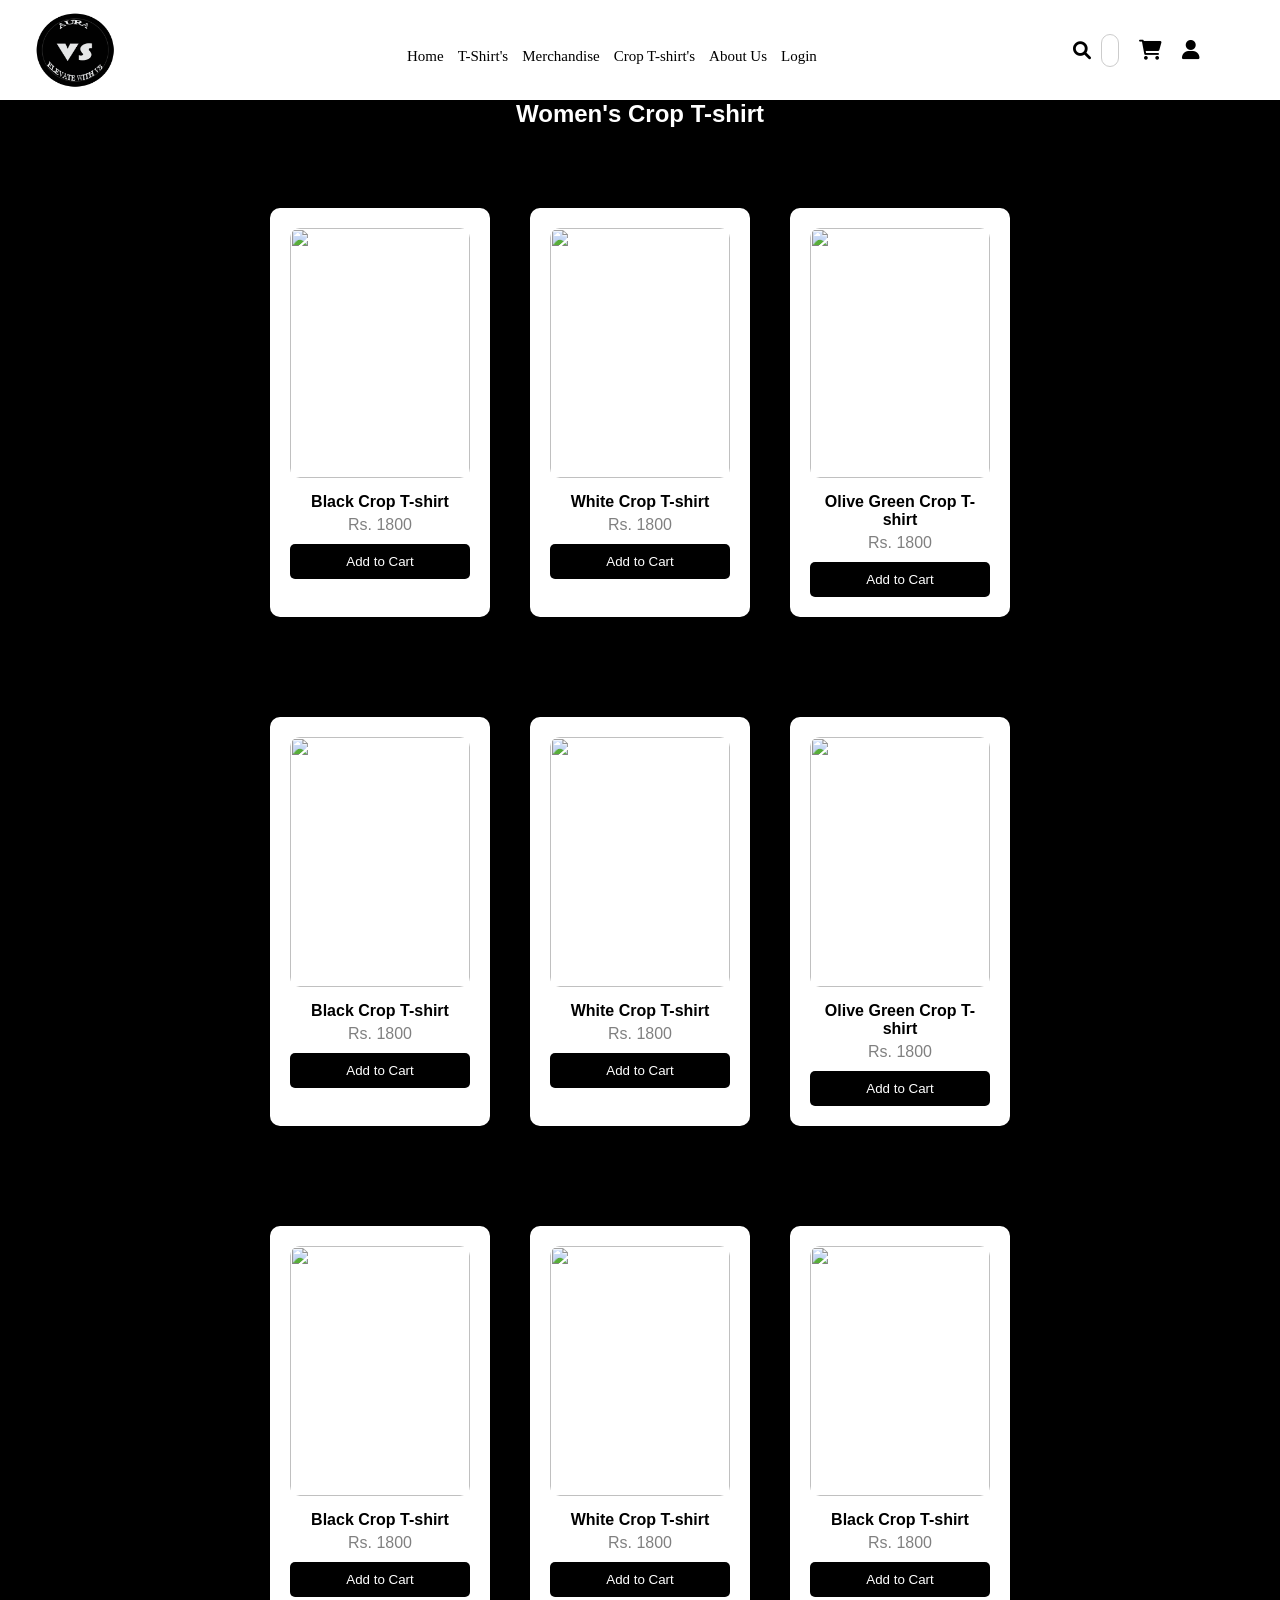
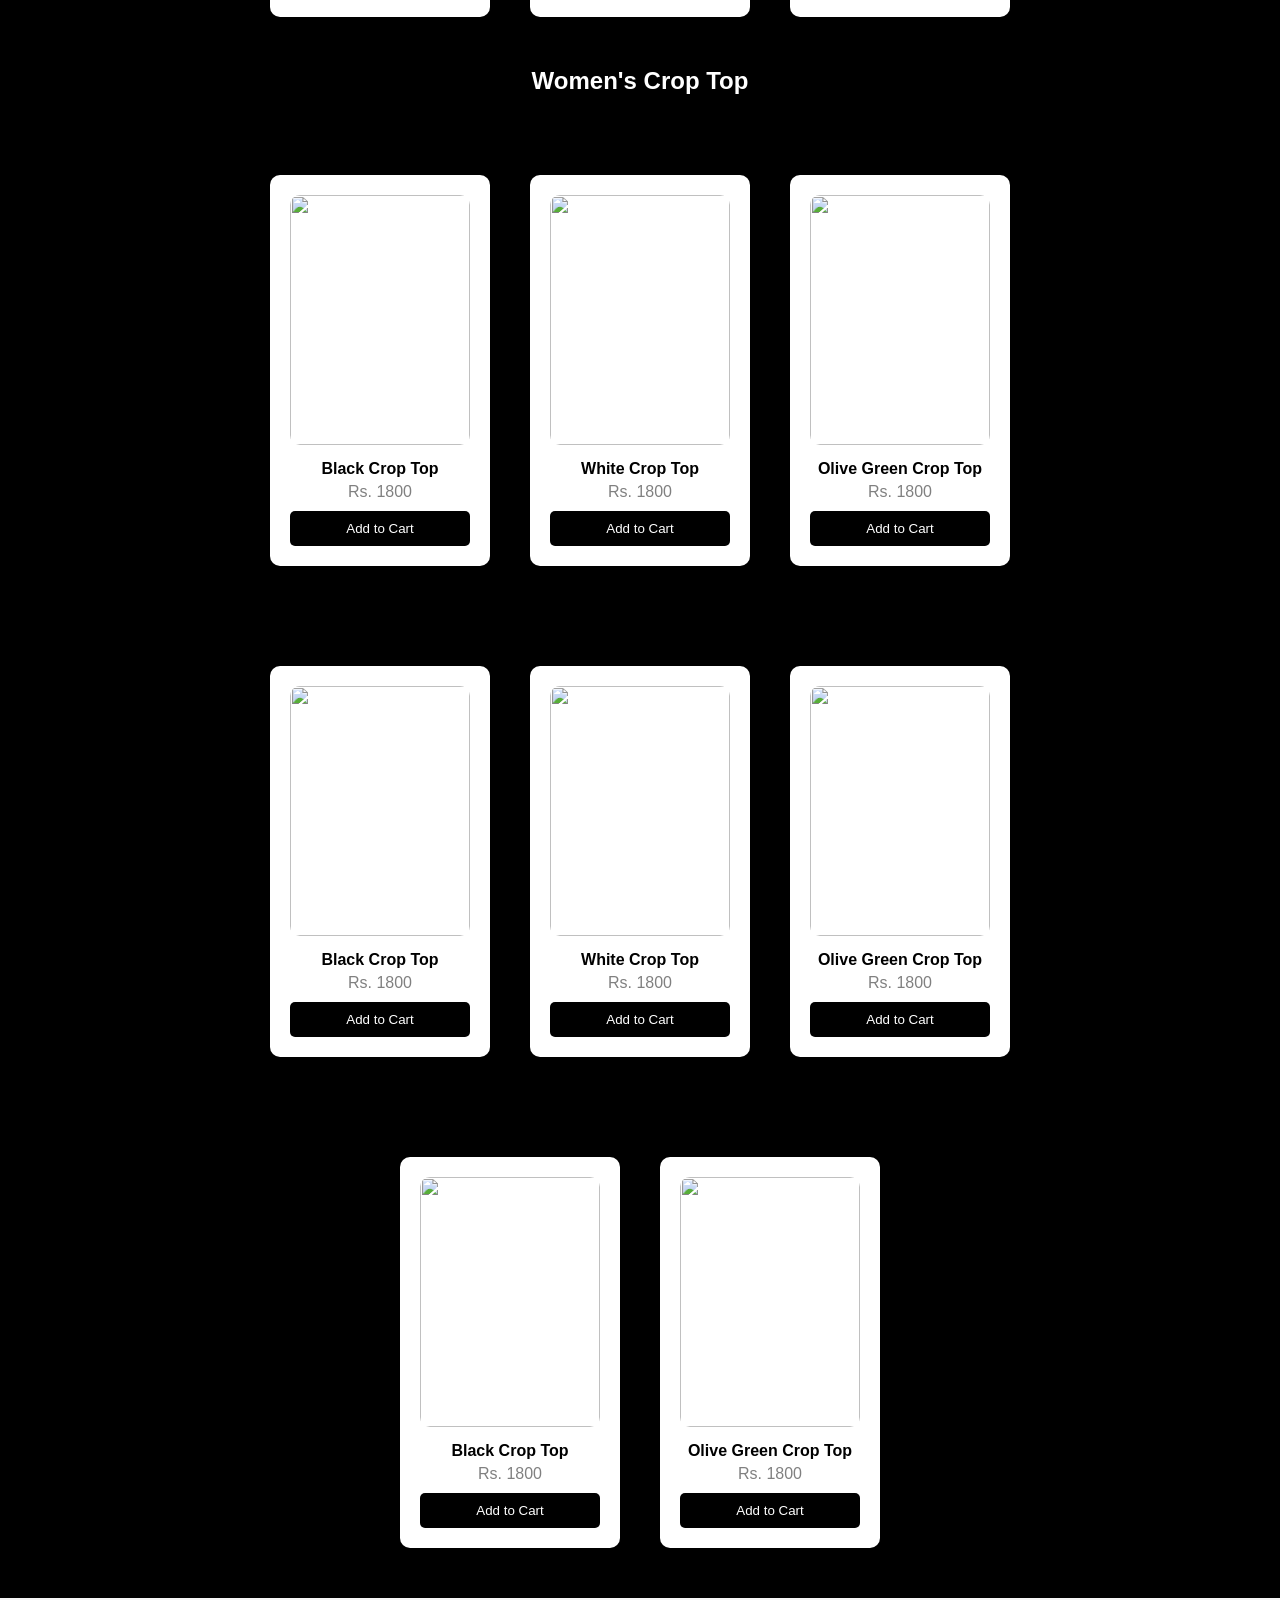
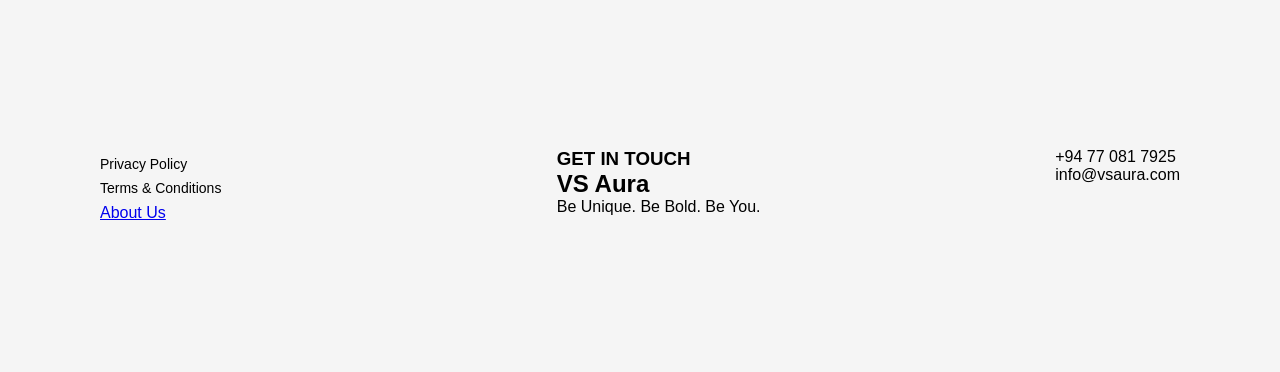
==== crop_tshirts.html @ efa4eaf3 "Initial upload of VS Aura Website" ====
<html>
	<head>
		<meta charset = "UTF-8">
			<title> VS Aura </title>
		<link rel = "stylesheet" type="text/css" href="style.css">
                <link rel="stylesheet" href="https://cdnjs.cloudflare.com/ajax/libs/font-awesome/6.0.0/css/all.min.css">
	</head>

	<body>
	
	<header>
		<div id="header">
			<div id="logo">
				<img src="PNG/Secondary Logo PNG.png" id="logoimg">
			</div>
			<div id="navigationbar">
				<nav id="nav">
					<a href="index.html">Home</a>
					<a href="t-shirt.html">T-Shirt's</a>
					<a href="Merchandise.html">Merchandise</a>
					<a href="crop_tshirts.html">Crop T-shirt's</a>
				        <a href="about.html">About Us</a>
					<a href="login.html">Login</a>
				</nav>
                                <div class="nav-icons">
                                     <div class="search-container">
                                          <i class="fas fa-search" onclick="toggleSearch()"></i>
                                          <input type="text" id="searchInput" placeholder="Search...">
                                     </div>

                                     <i class="fas fa-shopping-cart" onclick="toggleCart()"></i>
                                     <a href="login.html"><i class="fas fa-user"></i></a>
                                </div>     
			</div>
                </div>
	</header>
    <section class="product-crop-t-shirt">
         <h2>Women's Crop T-shirt</h2>
    </section>

    <section class="products">

    <div class="product-card">
        <img src="png/Crop T-shirt Black 02.png">
        <h4>Black Crop T-shirt</h4>
        <p>Rs. 1800</p>
        <button onclick="addToCart('Black Crop T-shirt', 1800)">Add to Cart</button>
    </div>

    <div class="product-card">
        <img src="png/Crop T-shirt White 01.png">
        <h4>White Crop T-shirt</h4>
        <p>Rs. 1800</p>
        <button onclick="addToCart('White Crop T-shirt', 1800)">Add to Cart</button>
    </div>

    <div class="product-card">
        <img src="png/Crop T-shirt Olive Green 01.png">
        <h4>Olive Green Crop T-shirt</h4>
        <p>Rs. 1800</p>
        <button onclick="addToCart('Olive Green Crop T-shirt', 1800)">Add to Cart</button>
    </div>

   </section>

    <section class="products">

    <div class="product-card">
        <img src="png/Crop T-shirt Black 03.png">
        <h4>Black Crop T-shirt</h4>
        <p>Rs. 1800</p>
        <button onclick="addToCart('Black Crop T-shirt', 1800)">Add to Cart</button>
    </div>

    <div class="product-card">
        <img src="png/Crop T-shirt White 02.png">
        <h4>White Crop T-shirt</h4>
        <p>Rs. 1800</p>
        <button onclick="addToCart('White Crop T-shirt', 1800)">Add to Cart</button>
    </div>

    <div class="product-card">
        <img src="png/Crop T-shirt Olive Green 02.png">
        <h4>Olive Green Crop T-shirt</h4>
        <p>Rs. 1800</p>
        <button onclick="addToCart('Olive Green Crop T-shirt', 1800)">Add to Cart</button>
    </div>

   </section>

    <section class="products">

    <div class="product-card">
        <img src="png/Crop T-shirt Black 04.png">
        <h4>Black Crop T-shirt</h4>
        <p>Rs. 1800</p>
        <button onclick="addToCart('Black Crop T-shirt', 1800)">Add to Cart</button>
    </div>

    <div class="product-card">
        <img src="png/Crop T-shirt White 03.png">
        <h4>White Crop T-shirt</h4>
        <p>Rs. 1800</p>
        <button onclick="addToCart('White Crop T-shirt', 1800)">Add to Cart</button>
    </div>

    <div class="product-card">
        <img src="png/Crop T-shirt Black.png">
        <h4>Black Crop T-shirt</h4>
        <p>Rs. 1800</p>
        <button onclick="addToCart('Black Crop T-shirt', 1800)">Add to Cart</button>
    </div>

   </section>

   <section class="product-crop-top">
         <h2>Women's Crop Top</h2>
    </section>

    <section class="products">

    <div class="product-card">
        <img src="png/Crop Top Black 01.png">
        <h4>Black Crop Top</h4>
        <p>Rs. 1800</p>
        <button onclick="addToCart('Black Crop Top', 1800)">Add to Cart</button>
    </div>

    <div class="product-card">
        <img src="png/Crop Top White 01.png">
        <h4>White Crop Top</h4>
        <p>Rs. 1800</p>
        <button onclick="addToCart('White Crop Top', 1800)">Add to Cart</button>
    </div>

    <div class="product-card">
        <img src="png/Crop Top Olive Green 01.png">
        <h4>Olive Green Crop Top</h4>
        <p>Rs. 1800</p>
        <button onclick="addToCart('Olive Green Crop Top', 1800)">Add to Cart</button>
    </div>

   </section>

    <section class="products">

    <div class="product-card">
        <img src="png/Crop Top Black 02.png">
        <h4>Black Crop Top</h4>
        <p>Rs. 1800</p>
        <button onclick="addToCart('Black Crop Top', 1800)">Add to Cart</button>
    </div>

    <div class="product-card">
        <img src="png/Model-05.png">
        <h4>White Crop Top</h4>
        <p>Rs. 1800</p>
        <button onclick="addToCart('White Crop Top', 1800)">Add to Cart</button>
    </div>

    <div class="product-card">
        <img src="png/Crop Top Olive Green 02.png">
        <h4>Olive Green Crop Top</h4>
        <p>Rs. 1800</p>
        <button onclick="addToCart('Olive Green Crop Top', 1800)">Add to Cart</button>
    </div>

   </section>

    <section class="products">

    <div class="product-card">
        <img src="png/Model-04.png">
        <h4>Black Crop Top</h4>
        <p>Rs. 1800</p>
        <button onclick="addToCart('Black Crop Top', 1800)">Add to Cart</button>
    </div>

    <div class="product-card">
        <img src="png/Crop Top Olive Green 03.png">
        <h4>Olive Green Crop Top</h4>
        <p>Rs. 1800</p>
        <button onclick="addToCart('Olive Green Crop Top', 1800)">Add to Cart</button>
    </div>

   </section>



	<footer class="footer">
		<div class="footer-container">
			<!--LEFT-->
			<div class="footer-col">
				<p>Privacy Policy</p>
				<p>Terms & Conditions</p>
				<a href="about.html">About Us</a>
			</div>
			<!--CENTER-->
			<div>
				<h3>GET IN TOUCH</h3>
				<H2>VS Aura</H2>
				<p>Be Unique. Be Bold. Be You.</p>
			</div>
			<!--Right-->
			<div>
				<p>+94 77 081 7925</p>
				<p>info@vsaura.com</p>
			</div>
		</div>
	</footer>

         <!--CART PANEL-->
         <div class="cart-panel" id="cartPanel">
                <h2>Your Cart</h2>

                <div id="cartItems">
                </div>

                <h3 id="total">Total: Rs. 0</h3>
                <div class="payment">
                    <h4>Payment Method</h4>

                      <select id="paymentMethod">
                            <option>Cash on Delivery</option>
                            <option>Credit Card</option>
                            <option>Debit Card</option>
                      </select>

                    <button onclick="checkout()" class="checkout-btn">Checkout</button>
                </div>

                    <button onclick="clearCart()" class="clear-btn">Clear Cart</button>
                    <button onclick="refreshCart()" class="refresh-btn">Refresh</button>
                </div>

<script>

let cart=[];

/* TOGGLE */
function toggleSearch(){
    document.querySelector(".search-container").classList.toggle("active");
}

function toggleCart(){
    document.getElementById("cartPanel").classList.toggle("active");
}

/* ADD TO CART */
function addToCart(name,price){

    let found = cart.find(item=>item.name===name);

    if(found){
        found.qty++;
    }else{
        cart.push({name,price,qty:1});
    }

    updateCart();
}

/* UPDATE CART */
function updateCart(){

    let cartItems=document.getElementById("cartItems");
    let totalDisplay=document.getElementById("total");

    cartItems.innerHTML="";
    let total=0;

    cart.forEach((item,index)=>{

        total += item.price * item.qty;

        let div=document.createElement("div");

        div.innerHTML=`
        <p>${item.name}</p>
        <p>Rs.${item.price}</p>

        <button onclick="decrease(${index})">-</button>
        ${item.qty}
        <button onclick="increase(${index})">+</button>

        <hr>
        `;

        cartItems.appendChild(div);
    });

    totalDisplay.innerText="Total: Rs. "+total;
}

/* QTY */
function increase(i){
    cart[i].qty++;
    updateCart();
}

function decrease(i){
    if(cart[i].qty>1){
        cart[i].qty--;
    }else{
        cart.splice(i,1);
    }
    updateCart();
}

/* CLEAR */
function clearCart(){
    cart=[];
    updateCart();
}

/* CHECKOUT */
function checkout(){

    if(cart.length===0){
        alert("Cart empty!");
        return;
    }

    let method=document.getElementById("paymentMethod").value;

    alert("Order placed using "+method+" ✅");

    cart=[];
    updateCart();
}

/* SEARCH */
document.getElementById("searchInput").addEventListener("keyup",function(){

    let value=this.value.toLowerCase();
    let products=document.querySelectorAll(".product-card");

    products.forEach(p=>{
        let name=p.querySelector("h4").innerText.toLowerCase();

        if(name.includes(value)){
            p.style.display="block";
        }else{
            p.style.display="none";
        }
    });

});

</script>

</body>
</html>
---- style.css ----
*{
margin:0;
padding:0;
box-sizing:border-box;
font-family:'poppins',sans-serif;
}
#header{
	width:1366px;
	height:100px;
	background:white;
	float:left;
}
#logo{
	width:150px;
	height:100px;
	background:;
	float:left;
}
#logoimg{
	width:150px;
	height:100px;
}

#nav a{
color:black;
font-family:arial black;
margin: 7px;
margin-top:20px;
text-decoration:none;
float:left;
background:;
font-size:15px;
}

#nav a:hover{
color:gray;
font-family:arial black;
margin:20px;
margin-top:35px;
text-decoration:none;
float:left;
background:;
font-size:18px;
transition:all 1s ease;
}

#nav{
 display:flex;
}

#navigationbar{
	margin-left:250px;
	margin-top:0px;
	width:800px;
	height:100px;
	background:;
	float:left;
	transition:all 1s ease;
        
        display:flex;
        justify-content:space-between;
        align-items:center;
}

.nav-icons{
display:flex;
align-items:center;
gap:20px;
}

.nav-icons i{
 font-size:20px;
 color:black;
 cursor:pointer;
}

.nav-icons i:hover{
 color:gray;
}

.search-container{
display:flex;
align-items:center;
}

.search-container i{
 cursor:pointer;
 color:black;
 font-size:18px;
}

.search-container input{
 width:0;
 opacity:1.9;
 padding:8px;
 margin-left:10px;
 border:1px solid #ccc;
 border-radius:20px;
 background:white;
 color:black;
 transition:0.4s;
}

.search-container.active input{
 width:150px;
 opacity:1;
}

.cart-panel{
 position:fixed;
 top:0;
 right:-300px;
 width:300px;
 height:100%;
 background:white;
 color:black;
 padding:20px;
 transition:0.4s;
 z-index:999;
}

.cart-panel.active{
 right:0;
}

body{
background:#0d0d0d;
color:white;
height:1000px;
}

.vs{
display:flex;
justify-content:space-between;
align-items:flex-start;
width:95%;
}

.vs-text{
margin-top:20px;
padding:30px;
width:50%;
background:;
margin-left:100px;
margin-top:100px;
}
#text1{
	
}
.tag{
font-size:30px;
margin-bottom:1px;
opacity:0.7;
background:;
}
.tag:hover{
font-size:30px;
margin-bottom:1px;
margin-left:-100px;
opacity:0.7;
background:;
transition:all 3s ease;
}

.vs-text h1{
font-size:75px;
line-height:1;
background:;
}

.desc{
font-size:25px;
margin-bottom:50px;
margin-left:120px;
opacity:0.7;
background:;
}
.desc:hover{
font-size:25px;
margin-bottom:50px;
margin-left:220px;
opacity:0.7;
background:;
transition:all 3s ease;
}

.btn{
background:white;
color:black;
padding:12px 25px;
border:1px solid black;
cursor:pointer;
margin-top:20px;
margin-left:80px;
font-weight:bold;
text-decoration:none;
border-radius:10px;
}
.btn:hover{
background:white;
color:black;
padding:12px 25px;
border:1px solid black;
transition:all 1s ease;
margin-bottom:20px;
font-weight:bold;
text-decoration:none;
border-radius:20px;
}

.vs-images{
	margin-top:50px;
position:relative;
width:400px;
height:400px;
margin-left:auto;
}

.card{
position:absolute;
width:220px;
height:320px;
border-radius:30px;
overflow:hidden;
background:white;
box-shadow:0 20px 40px rgba(0,0,0,0.5);
}

.card img{
width:100%;
height:100%;
object-fit:cover;
}

/*positioning*/
.card-left{
top:0;
left:20;
}

.card-right{
top:100;
right:-60;
}

.card-center{
top:140;
center:0;
}

.card{
transition:0.4s ease;
}

.vs-images:hover .card-left{
transform:translateX(-10px) rotate(-3deg);
}

.vs-images:hover .card-right{
transform:translateX(10px) rotate(2deg);
}

.vs-images:hover .card-center{
transform:translateX(10px) rotate(-20deg);
}

.btn:hover{
background:#ddd;
transform:scale(1.05);
}

.bg-video{
position: absolute;
top:0;
left:0;
width:45%;
height:112%;
object-fit:cover;
opacity:0.7;
z-index:-1;
}

.vs-nickname{
font-size:50;
font-family:arial black;
margin-top:15px;
padding:15px;
width:25%;
background:;
margin-left:100px;
margin-top:100px;
}

.vs-nickname:hover{
background:#0;
transform:scale(1.05);
}

.description{
	background:#f5f5f5;
	color:black;
	text-align:center;
	padding:100px 20px;
}

.description h2{
	font-size:34px;
	letter-spacing:3px;
	margin-bottom:20px;
	font-weight: bold;
}

.description p{
	font-size: 18px;
	max-width:650px;
	margin:auto;
	line-height:1.7;
	opacity:0.8;
}

.latest{
	background:#000000;
	text-align: center;
	padding-bottom:30px;
}

.latest h3{
	font-size:20px;
	letter-spacing: 4px;
	position: relative;
	display: inline-block;
}

.latest h3::before,
.latest h3::after{
	content: "";
	position:absolute;
	top:50%;
	width:100px;
	height:1px;
	background:white;
}

.latest h3::before{
	left:-129px;
}

.latest h3::after{
	right:-120px;
}

.footer{
	background:#f5f5f5;
	color:black;
	padding:150px 100px;
}

.footer-container{
	display:flex;
	justify-content: space-between;
	gap: 40px;
}

.footer-col{
	width:15%;
}

.footer-col h3{
	margin: bottom 15px;
}

.footer-col p{
	margin:8px 0;
	font-size:14px;
}

.login-box{
	width:400px;
	margin:100px auto;
        padding:30px
	background:white;
	text-align:center;
	border-radius:10px;
}

.login-box input{
	width:100%;
	padding:10px;
	margin:10px 0;
        border:3px solid #ccc;
        border-radius:5px;
        outline:none;
}

.login-box input:focus{
        border:1px solid black;
}

.login-box button{
	padding:10px;
	width:100%;
	background:blue;
	color:black;
	border:none;
        border-radius:5px;
	cursor:pointer;
}

.login-box button:hover{
       background:#333;
}

.create-account{
    text-align:center;
    margin-top:15px;   
}

.create-account a{
    color:#00aaff;
    text-decoration:none;
    font-size:15px;
}

.create-account a:hover{
    text-decoration:underline;
    color:#66ccff;
}

.signup-box{
        width:400px;
	margin:100px auto;
        padding:30px
	background:white;
	text-align:center;
	border-radius:10px;
}

.signup-box input{
        width:100%;
	padding:10px;
	margin:10px 0;
        border:3px solid #ccc;
        border-radius:5px;
        outline:none;
}

.signup-box input:focus{
        border:1px solid black;
}

.signup-box button{
	padding:10px;
	width:100%;
	background:blue;
	color:black;
	border:none;
        border-radius:5px;
	cursor:pointer;
}

.signup-box button:hover{
       background:#333;
}

.products{
    display:flex;
    justify-content:center;
    gap:40px;
    padding:50px;
    background:#000000;
}

.product-card{
    background:white;
    padding:20px;
    width:220px;
    text-align:center;
    border-radius:10px;
    box-shadow:0 10px 20px rgba(0,0,0,0.1);
    transition:0.3s;
}

.product-card:hover{
    transform:translateY(-10px);
}

.product-card img{
    width:100%;
    height:250px;
    object-fit:cover;
    border-radius:10px;
}

.product-card h4{
    margin:15px 0 5px;
    color:black;
}

.product-card p{
    color:gray;
    margin-bottom:10px;
}

.product-card button{
    background:black;
    color:white;
    padding:10px;
    border:none;
    width:100%;
    border-radius:5px;
    cursor:pointer;
}

.product-card button:hover{
    background:#333;
}

.payment{
    margin-top:15px;
}

.payment select{
    width:100%;
    padding:8px;
    margin-top:5px;
}

.checkout-btn{
    width:100%;
    padding:10px;
    margin-top:10px;
    background:black;
    color:white;
    border:none;
    cursor:pointer;
}

.checkout-btn:hover{
    background:#333;
}

.clear-btn{
    width:100%;
    padding:10px;
    margin-top:10px;
    background:black;
    color:white;
    border:none;
    cursor:pointer;
}

.clear-btn:hover{
    background:#333;
}

.refresh-btn{
    width:100%;
    padding:10px;
    margin-top:10px;
    background:black;
    color:white;
    border:none;
    cursor:pointer;
}

.refresh-btn{
    background:#333;
}

.product-baggy-t-shirt{
	background:#000000;
	text-align: center;
	padding-bottom:30px;
}

.product-crop-t-shirt{
	background:#000000;
	text-align: center;
	padding-bottom:30px;
}

.product-crop-top{
	background:#000000;
	text-align: center;
	padding-bottom:30px;
}

.product-merchandise{
	background:#000000;
	text-align: center;
	padding-bottom:30px;
}

.about{
    background:#000000;
    color:white;
    padding:80px 20px;
    text-align:center;
}

.about h1{
    font-size:40px;
    margin-bottom:20px;
}

.about p{
    max-width:700px;
    margin:15px auto;
    font-size:18px;
    line-height:1.7;
}

.about h3{
    margin-top:30px;
    font-size:22px;
}
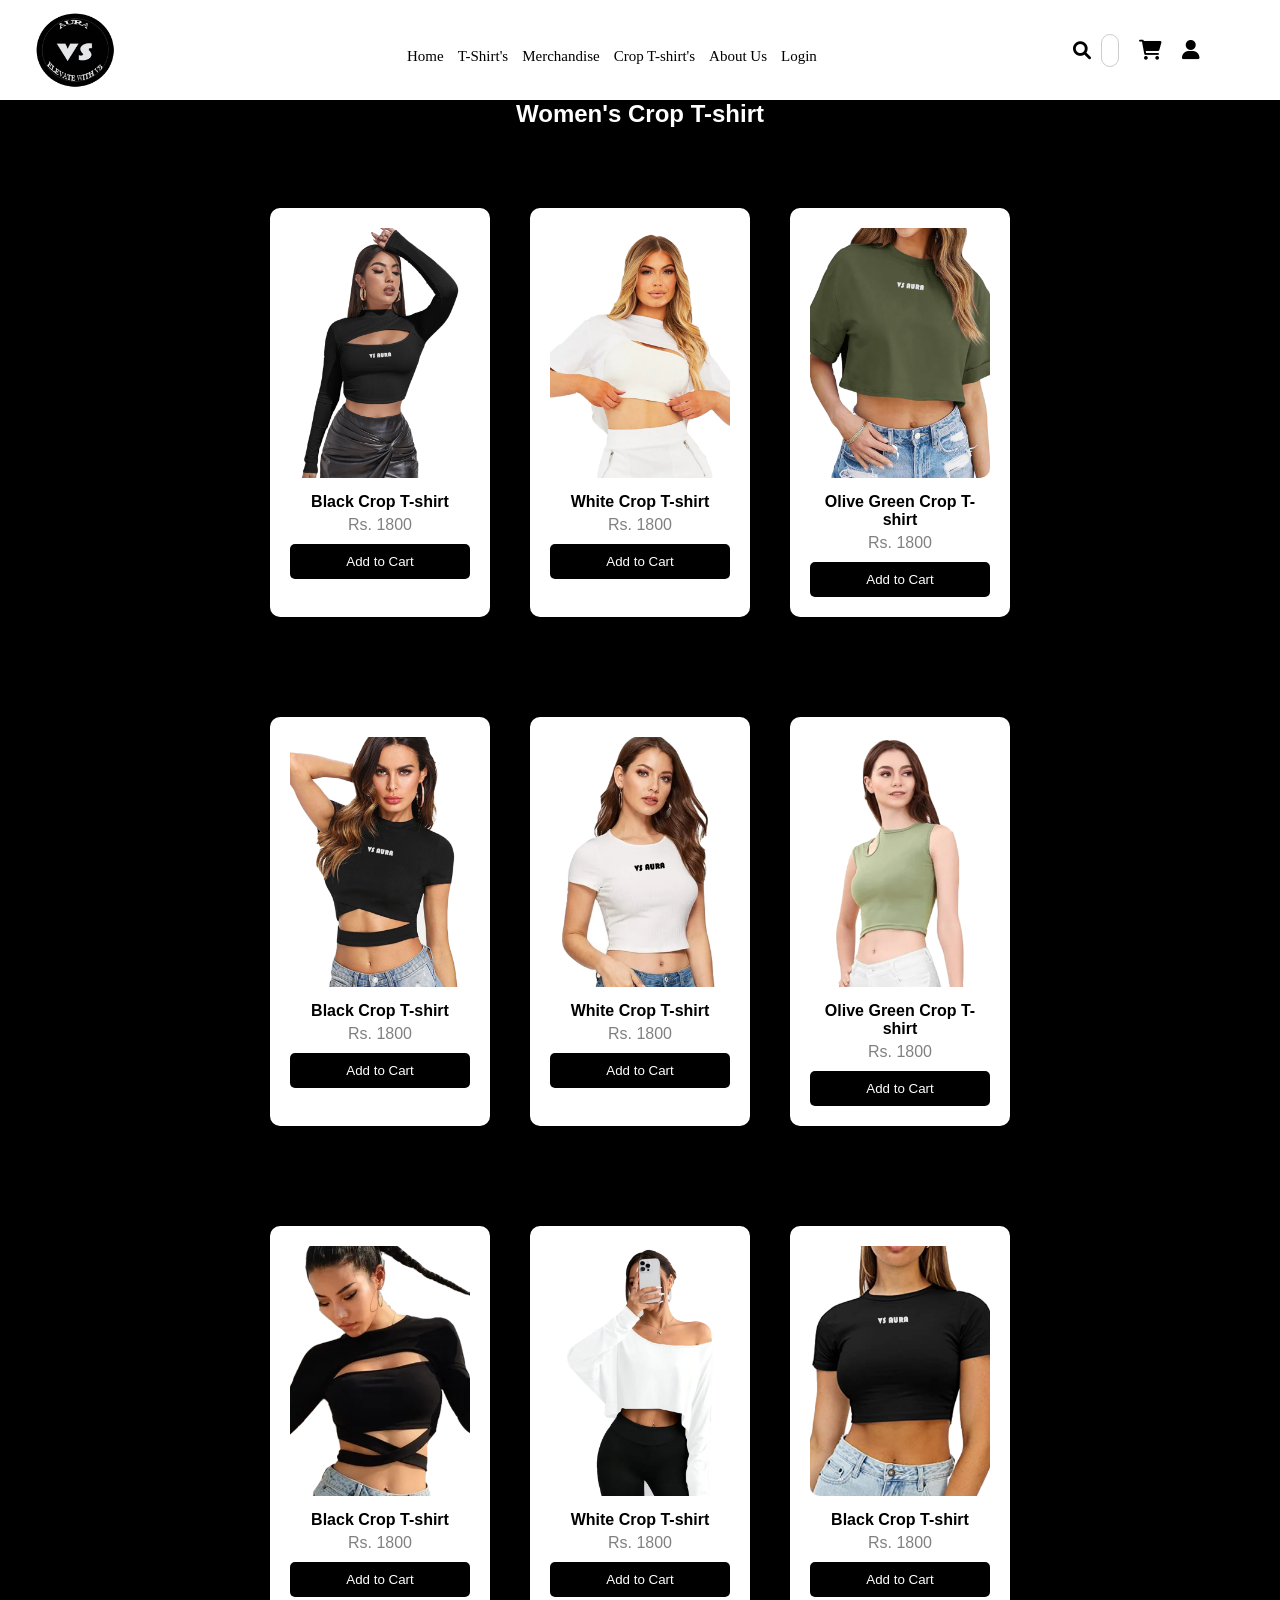
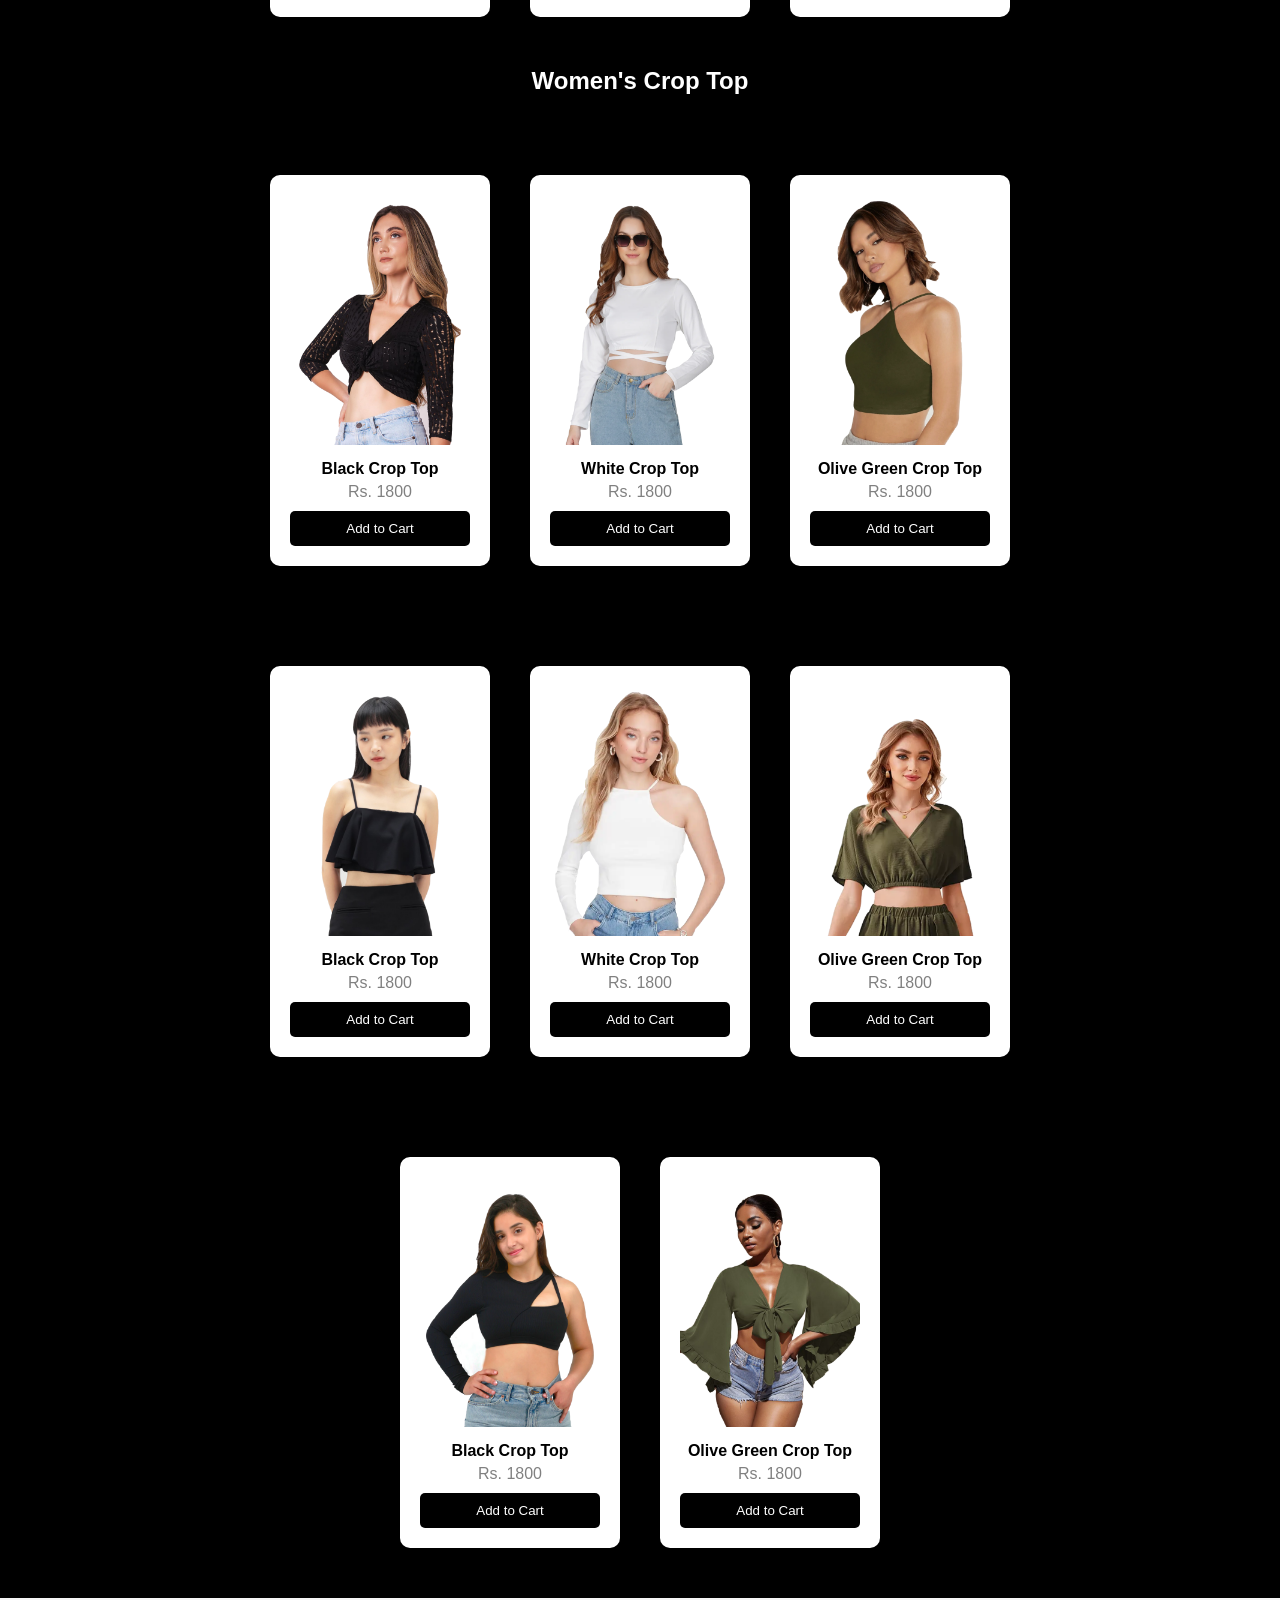
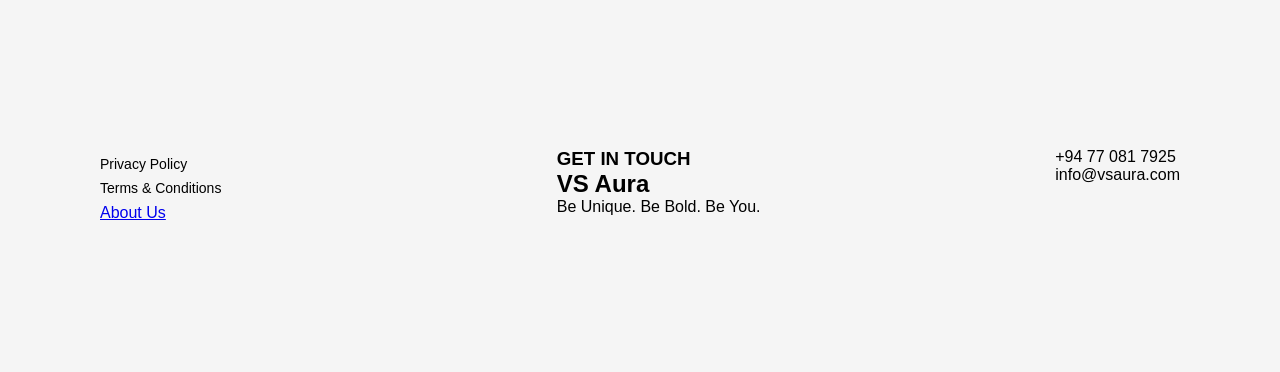
==== commit 54269e0e: "Commit chancges" ====
--- a/crop_tshirts.html
+++ b/crop_tshirts.html
@@ -41,21 +41,21 @@
     <section class="products">
 
     <div class="product-card">
-        <img src="png/Crop T-shirt Black 02.png">
+        <img src="Crop T-shirt Black 02.png">
         <h4>Black Crop T-shirt</h4>
         <p>Rs. 1800</p>
         <button onclick="addToCart('Black Crop T-shirt', 1800)">Add to Cart</button>
     </div>
 
     <div class="product-card">
-        <img src="png/Crop T-shirt White 01.png">
+        <img src="Crop T-shirt White 01.png">
         <h4>White Crop T-shirt</h4>
         <p>Rs. 1800</p>
         <button onclick="addToCart('White Crop T-shirt', 1800)">Add to Cart</button>
     </div>
 
     <div class="product-card">
-        <img src="png/Crop T-shirt Olive Green 01.png">
+        <img src="Crop T-shirt Olive Green 01.png">
         <h4>Olive Green Crop T-shirt</h4>
         <p>Rs. 1800</p>
         <button onclick="addToCart('Olive Green Crop T-shirt', 1800)">Add to Cart</button>
@@ -66,21 +66,21 @@
     <section class="products">
 
     <div class="product-card">
-        <img src="png/Crop T-shirt Black 03.png">
+        <img src="Crop T-shirt Black 03.png">
         <h4>Black Crop T-shirt</h4>
         <p>Rs. 1800</p>
         <button onclick="addToCart('Black Crop T-shirt', 1800)">Add to Cart</button>
     </div>
 
     <div class="product-card">
-        <img src="png/Crop T-shirt White 02.png">
+        <img src="Crop T-shirt White 02.png">
         <h4>White Crop T-shirt</h4>
         <p>Rs. 1800</p>
         <button onclick="addToCart('White Crop T-shirt', 1800)">Add to Cart</button>
     </div>
 
     <div class="product-card">
-        <img src="png/Crop T-shirt Olive Green 02.png">
+        <img src="Crop T-shirt Olive Green 02.png">
         <h4>Olive Green Crop T-shirt</h4>
         <p>Rs. 1800</p>
         <button onclick="addToCart('Olive Green Crop T-shirt', 1800)">Add to Cart</button>
@@ -91,21 +91,21 @@
     <section class="products">
 
     <div class="product-card">
-        <img src="png/Crop T-shirt Black 04.png">
+        <img src="Crop T-shirt Black 04.png">
         <h4>Black Crop T-shirt</h4>
         <p>Rs. 1800</p>
         <button onclick="addToCart('Black Crop T-shirt', 1800)">Add to Cart</button>
     </div>
 
     <div class="product-card">
-        <img src="png/Crop T-shirt White 03.png">
+        <img src="Crop T-shirt White 03.png">
         <h4>White Crop T-shirt</h4>
         <p>Rs. 1800</p>
         <button onclick="addToCart('White Crop T-shirt', 1800)">Add to Cart</button>
     </div>
 
     <div class="product-card">
-        <img src="png/Crop T-shirt Black.png">
+        <img src="Crop T-shirt Black.png">
         <h4>Black Crop T-shirt</h4>
         <p>Rs. 1800</p>
         <button onclick="addToCart('Black Crop T-shirt', 1800)">Add to Cart</button>
@@ -120,21 +120,21 @@
     <section class="products">
 
     <div class="product-card">
-        <img src="png/Crop Top Black 01.png">
+        <img src="Crop Top Black 01.png">
         <h4>Black Crop Top</h4>
         <p>Rs. 1800</p>
         <button onclick="addToCart('Black Crop Top', 1800)">Add to Cart</button>
     </div>
 
     <div class="product-card">
-        <img src="png/Crop Top White 01.png">
+        <img src="Crop Top White 01.png">
         <h4>White Crop Top</h4>
         <p>Rs. 1800</p>
         <button onclick="addToCart('White Crop Top', 1800)">Add to Cart</button>
     </div>
 
     <div class="product-card">
-        <img src="png/Crop Top Olive Green 01.png">
+        <img src="Crop Top Olive Green 01.png">
         <h4>Olive Green Crop Top</h4>
         <p>Rs. 1800</p>
         <button onclick="addToCart('Olive Green Crop Top', 1800)">Add to Cart</button>
@@ -145,21 +145,21 @@
     <section class="products">
 
     <div class="product-card">
-        <img src="png/Crop Top Black 02.png">
+        <img src="Crop Top Black 02.png">
         <h4>Black Crop Top</h4>
         <p>Rs. 1800</p>
         <button onclick="addToCart('Black Crop Top', 1800)">Add to Cart</button>
     </div>
 
     <div class="product-card">
-        <img src="png/Model-05.png">
+        <img src="Model-05.png">
         <h4>White Crop Top</h4>
         <p>Rs. 1800</p>
         <button onclick="addToCart('White Crop Top', 1800)">Add to Cart</button>
     </div>
 
     <div class="product-card">
-        <img src="png/Crop Top Olive Green 02.png">
+        <img src="Crop Top Olive Green 02.png">
         <h4>Olive Green Crop Top</h4>
         <p>Rs. 1800</p>
         <button onclick="addToCart('Olive Green Crop Top', 1800)">Add to Cart</button>
@@ -170,14 +170,14 @@
     <section class="products">
 
     <div class="product-card">
-        <img src="png/Model-04.png">
+        <img src="Model-04.png">
         <h4>Black Crop Top</h4>
         <p>Rs. 1800</p>
         <button onclick="addToCart('Black Crop Top', 1800)">Add to Cart</button>
     </div>
 
     <div class="product-card">
-        <img src="png/Crop Top Olive Green 03.png">
+        <img src="Crop Top Olive Green 03.png">
         <h4>Olive Green Crop Top</h4>
         <p>Rs. 1800</p>
         <button onclick="addToCart('Olive Green Crop Top', 1800)">Add to Cart</button>
